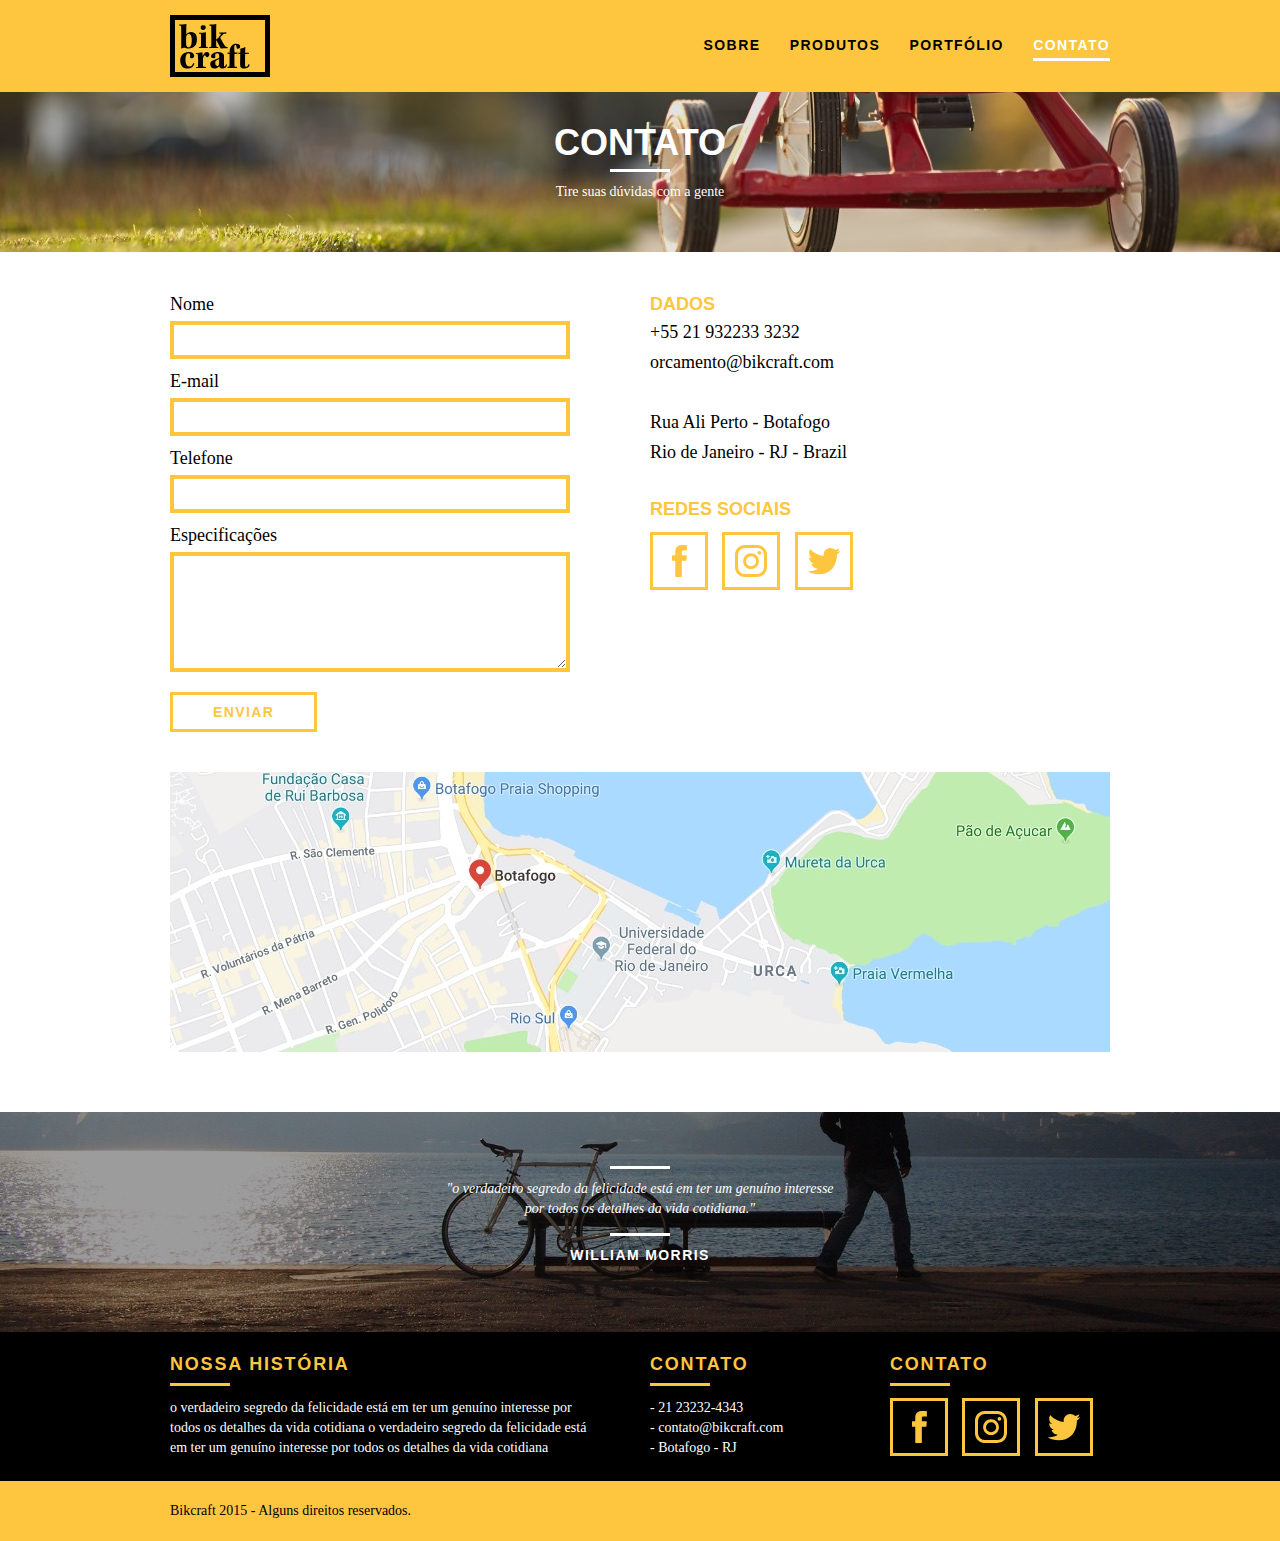
==== contato.html @ ca0e2266 "[NEW] site completo" ====
<!DOCTYPE html>
<html lang="pt-br">

<head>
    <meta charset="utf-8">
    <title>Bikcraft - COntato</title>
    <link rel="stylesheet" href="css/normalize.css">
    <link rel="stylesheet" href="css/reset.css">
    <link rel="stylesheet" href="css/grid.css">
    <link rel="stylesheet" href="css/style.css">
    <link rel="stylesheet" href="css/contato.css">
</head>

<body>
    <header class="header">
        <div class="container">
            <a href="index.html" class="grid-4">
                <img src="img/bikcraft.svg" alt="Bikcraft">
            </a>
            <nav class="header_menu grid-12">
                <ul>
                    <li><a href="sobre.html">Sobre</a></li>
                    <li><a href="produtos.html">Produtos</a></li>
                    <li><a href="portfolio.html">Portfólio</a></li>
                    <li><a href="contato.html" class="menu-ativo">Contato</a></li>
                </ul>
            </nav>
        </div>
    </header>

    <section class="introducao-interna interna_contato">
        <div class="container">
            <h1>Contato</h1>
            <p>Tire suas dúvidas com a gente</p>
        </div>
    </section>


    <section class="contato container">

        <form id="form-orcamento" class="contato-form grid-8">
            <label for="nome">Nome</label>
            <input type="text" id="nome">
            <label for="email">E-mail</label>
            <input type="text" id="email">
            <label for="telefone">Telefone</label>
            <input type="text" id="telefone">
            <label for="espec">Especificações</label>
            <textarea id="espec"></textarea>
            <button class="btn btn-preto" type="submit">Enviar</button>
        </form>
        <div class="contato-dados grid-8">
            <h3>Dados </h3>
            <span>+55 21 932233 3232</span>
            <span>orcamento@bikcraft.com</span>
            <span>Rua Ali Perto - Botafogo</span>
            <span>Rio de Janeiro - RJ - Brazil</span>
            <h3>Redes Sociais</h3>
            <ul>
                <li><a href="http://facebook.com" target="_blank"><img src="img/redes-sociais/facebook.svg"
                            alt="Facebook"></a></li>
                <li><a href="http://instagram.com" target="_blank"><img src="img/redes-sociais/instagram.svg"
                            alt="Instagram"></a></li>
                <li><a href="http://twitter.com" target="_blank"><img src="img/redes-sociais/twitter.svg"
                            alt="Twitter"></a></li>
            </ul>
        </div>
    </section>

    <section class="container contato-mapa">
        <a href="http://google.com" target="_blank" class="grid-16"><img src="img/endereco-bikcraft.jpg"
                alt="Endereço da Bikcraft"></a>
    </section>

    <section class="quebra">
        <blockquote class="quote-externo container">
            <p>"o verdadeiro segredo da felicidade está em ter um genuíno interesse por todos os detalhes da vida
                cotidiana."</p>
            <cite>WILLIAM MORRIS</cite>
        </blockquote>

    </section>
    <footer>
        <div class="footer">
            <div class="container">
                <div class="grid-8 footer_historia">
                    <h3>Nossa História</h3>
                    <p>o verdadeiro segredo da felicidade está em ter um genuíno interesse por todos os detalhes da vida
                        cotidiana o verdadeiro segredo da felicidade está em ter um genuíno interesse por todos os
                        detalhes da vida
                        cotidiana</p>
                </div>
                <div class="grid-4 footer_contato">
                    <h3>Contato</h3>
                    <ul>
                        <li>- 21 23232-4343</li>
                        <li>- contato@bikcraft.com</li>
                        <li>- Botafogo - RJ</li>
                    </ul>
                </div>
                <div class="grid-4 footer_redes">
                    <h3>Contato</h3>
                    <ul>
                        <li><a href="http://facebook.com" target="_blank"><img src="img/redes-sociais/facebook.svg"
                                    alt="Facebook"></a></li>
                        <li><a href="http://instagram.com" target="_blank"><img src="img/redes-sociais/instagram.svg"
                                    alt="Instagram"></a></li>
                        <li><a href="http://twitter.com" target="_blank"><img src="img/redes-sociais/twitter.svg"
                                    alt="Twitter"></a></li>
                    </ul>
                </div>
            </div>
        </div>

        <div class="copy">
            <div class="container">
                <p class="grid-16">Bikcraft 2015 - Alguns direitos reservados.</p>
            </div>

        </div>
    </footer>
</body>

</html>
---- css/grid.css ----
*,
*:before,
*:after {
    -webkit-box-sizing: border-box;
    -moz-box-sizing: border-box;
    box-sizing: border-box;
}

.container {
    width: 960px;
    margin: 0 auto;
    padding: 0px;
    position: relative;
}

.container:after,
.container:before {
    content: " ";
    display: table;
}

.container:after {
    clear: both;
}

.grid-1,
.grid-2,
.grid-3,
.grid-4,
.grid-5,
.grid-6,
.grid-7,
.grid-8,
.grid-9,
.grid-10,
.grid-11,
.grid-12,
.grid-13,
.grid-14,
.grid-15,
.grid-16,
.grid-1-3 {
    float: left;
    margin-left: 10px;
    margin-right: 10px;
}
.grid-1 {
    width: 40px;
}
.grid-2 {
    width: 100px;
}
.grid-3 {
    width: 160px;
}
.grid-4 {
    width: 220px;
}
.grid-5 {
    width: 280px;
}
.grid-6 {
    width: 340px;
}
.grid-7 {
    width: 400px;
}
.grid-8 {
    width: 460px;
}
.grid-9 {
    width: 520px;
}
.grid-10 {
    width: 580px;
}
.grid-11 {
    width: 640px;
}
.grid-12 {
    width: 700px;
}
.grid-13 {
    width: 760px;
}
.grid-14 {
    width: 820px;
}
.grid-15 {
    width: 880px;
}
.grid-16 {
    width: 940px;
}
.grid-1-3 {
    width: 300px;
}
---- css/style.css ----
/* Estilos Gerais */
body {
    font-family: Arial, Helvetica, sans-serif;
}

p {
    font-family: Georgia, "Times New Roman", Times, serif;
    font-size: 14px;
    line-height: 20px;
}
.btn {
    border: 3px solid #fec63e;
    padding: 10px 30px;
    color: #fec63e;
    font-size: 14px;
    line-height: 20px;
    text-transform: uppercase;
    font-weight: bold;
    letter-spacing: 0.1em;
}
.btn:hover {
    color: #ffffff;
    border-color: #ffffff;
}
.btn.btn-preto:hover {
    color: #000000;
    border-color: #000000;
}
.subtitulo {
    font-size: 24px;
    line-height: 30px;
    font-weight: bold;
    letter-spacing: 0.1em;
    color: #000000;
    text-transform: uppercase;
    text-align: center;
    margin-bottom: 40px;
}

.subtitulo::after {
    content: "";
    display: block;
    width: 60px;
    height: 3px;
    background: #000000;
    margin: 8px auto;
}

.subtitulo-interno {
    font-size: 24px;
    line-height: 30px;
    font-weight: bold;
    letter-spacing: 0.1em;
    color: #000000;
    text-transform: uppercase;
    margin-bottom: 20px;
}

.subtitulo-interno::after {
    content: "";
    display: block;
    width: 60px;
    height: 3px;
    background: #000000;
    margin: 8px 0;
}

img {
    display: block;
}
/* Header */
.header {
    position: fixed;
    top: 0;
    width: 100%;
    background: #fec63e;
    padding: 15px 0;
    z-index: 10;
}

.header_menu {
    text-align: right;
    margin-top: 20px;
}
.header_menu ul li {
    display: inline;
    margin-left: 25px;
}
.header_menu ul li a {
    color: #000000;
    font-weight: bold;
    text-transform: uppercase;
    letter-spacing: 0.1em;
    font-size: 14px;
    line-height: 20px;
    padding: 5px 0;
}

.header_menu ul li a:hover {
    color: #ffffff;
}

.header_menu ul li a.menu-ativo {
    color: #ffffff;
    border-bottom: #ffffff;
    border-style: solid;
}

/* Introdução */
.introducao {
    width: 100%;
    height: 380px;
    background: url("../img/bg.jpg") no-repeat center;
    background-size: cover;
    margin-top: 92px;
    text-align: center;
    padding-top: 80px;
}

.introducao h1 {
    font-size: 48px;
    color: #ffffff;
    font-weight: bold;
    text-transform: uppercase;
}

.quote-externo {
    max-width: 320px;
    margin: 0 auto;
    margin-bottom: 40px;
    color: #ffffff;
}

.quote-externo p {
    font-style: italic;
}
.quote-externo p::before,
.quote-externo p::after {
    content: "";
    display: block;
    width: 60px;
    height: 3px;
    background: #ffffff;
    margin: 14px auto 10px auto;
}
.quote-externo cite {
    font-style: normal;
    font-weight: bold;
    font-size: 14px;
    letter-spacing: 0.1em;
}

.introducao-interna {
    width: 100%;
    margin-top: 92px;
    height: 160px;
    color: #ffffff;
    text-align: center;
    padding-top: 30px;
}

.introducao-interna h1 {
    font-size: 36px;
    font-weight: bold;
    text-transform: uppercase;
}

.introducao-interna h1::after {
    content: "";
    display: block;
    width: 60px;
    height: 3px;
    background-color: #ffffff;
    margin: 6px auto 10px auto;
}
/* Produtos */
.produtos {
    padding: 60px 0;
}

.produtos_lista li {
    background: #fec63e;
    text-align: center;
}
.produtos_lista li h3 {
    font-weight: bold;
    font-size: 18px;
    line-height: 25px;
    text-transform: uppercase;
    letter-spacing: 0.1em;
    margin-top: 20px;
}
.produtos_lista li h3::after {
    content: "";
    display: block;
    width: 60px;
    height: 3px;
    background: #000000;
    margin: 2px auto;
}

.produtos_lista li p {
    padding: 10px 20px 20px 20px;
}
.produtos_icone {
    background-color: #000000;
    padding: 20px;
    text-align: center;
}

.call {
    text-align: center;
    padding-top: 40px;
    clear: both;
}

.call p {
    margin-bottom: 20px;
}

/* Portfólio */

.portfolio {
    width: 100%;
    background-color: #000000;
    padding: 40px 0;
}

.portfolio .subtitulo {
    color: #fec63e;
}
.portfolio .subtitulo::after {
    background-color: #fec63e;
}

.portfolio_lista li:last-child {
    margin-top: 20px;
}
.portfolio .call p {
    color: #ffffff;
}

.qualidade {
    padding: 60px 0;
}

.qualidade::after {
    content: "";
    width: 634px;
    height: 83px;
    display: block;
    background: url(../img/linhas.svg) no-repeat center;
    position: absolute;
    top: 209px;
    right: 162px;
    z-index: -1;
}

.qualidade img {
    margin: 0 auto;
}
.qualidade_lista {
    padding-top: 20px;
    overflow: auto;
}

.qualidade_lista li {
    text-align: center;
    padding: 0 40px;
}

.qualidade_lista li h3 {
    font-weight: bold;
    font-size: 18px;
    line-height: 25px;
    text-transform: uppercase;
    letter-spacing: 0.1em;
    margin-top: 20px;
}
.qualidade_lista li h3::after {
    content: "";
    display: block;
    width: 60px;
    height: 3px;
    background: #000000;
    margin: 6px auto;
}

.quebra {
    width: 100%;
    height: 220px;
    background: url(../img/bg-footer.jpg);
    background-size: cover;
    text-align: center;
    padding-top: 40px;
}
.quebra .quote-externo {
    max-width: 400px;
}

.footer {
    width: 100%;
    background-color: #000000;
    color: #ffffff;
    padding: 20px 0;
}

.footer h3 {
    font-size: 18px;
    line-height: 25px;
    color: #fec63e;
    text-transform: uppercase;
    letter-spacing: 0.1em;
    font-weight: bold;
}

.footer h3::after {
    content: "";
    display: block;
    width: 60px;
    height: 3px;
    background-color: #fec63e;
    margin: 6px 0 12px 0;
}

.footer_historia {
    padding-right: 40px;
}

.footer_contato ul li {
    font-size: 14px;
    line-height: 20px;
    font-family: Georgia, "Times New Roman", Times, serif;
}

.footer_redes ul li {
    display: inline-block;
    margin-right: 10px;
}

.footer_redes ul li a {
    border: 3px solid #fec63e;
    display: block;
    padding: 10px;
}

.footer_redes ul li a:hover {
    border: 3px solid #ffffff;
}

.copy {
    width: 100%;
    background-color: #fec63e;
    padding: 20px 0;
}
---- css/contato.css ----
.interna_contato {
    background: url("../img/bg-contato.jpg") no-repeat center;
    background-size: cover;
}

/* Orçamento */
.contato {
    padding: 40px 0;
}

.contato-form {
    padding-right: 60px;
}

.contato-form label {
    display: block;
    font-family: Georgia, "Times New Roman", Times, serif;
    font-size: 18px;
    line-height: 25px;
    margin-bottom: 4px;
}

.contato-form input {
    display: block;
    width: 100%;
    border: 4px solid #fec63e;
    background: none;
    padding: 7px 10px;
    margin-bottom: 10px;
    outline: none;
    font-size: 14px;
    font-family: Georgia, "Times New Roman", Times, serif;
}

.contato-form textarea {
    display: block;
    width: 100%;
    height: 120px;
    border: 4px solid #fec63e;
    background: none;
    padding: 7px 10px;
    margin-bottom: 20px;
    outline: none;
    font-size: 14px;
    font-family: Georgia, "Times New Roman", Times, serif;
}

.contato-form button {
    padding: 7px 40px;
    background: none;
}

.contato-dados h3 {
    font-size: 18px;
    line-height: 25px;
    text-transform: uppercase;
    color: #fec63e;
    font-weight: bold;
}

.contato-dados span {
    display: block;
    font-size: 18px;
    line-height: 30px;
    font-family: Georgia, "Times New Roman", Times, serif;
}

.contato-dados span:nth-of-type(even) {
    margin-bottom: 30px;
}

.contato-dados ul {
    margin-top: 10px;
}
.contato-dados ul li {
    display: inline-block;
    margin-right: 10px;
}

.contato-dados ul li a {
    border: 3px solid #fec63e;
    display: block;
    padding: 10px;
}

.contato-dados ul li a:hover {
    border: 3px solid #000000;
}

.contato-mapa {
    margin-bottom: 60px;
}
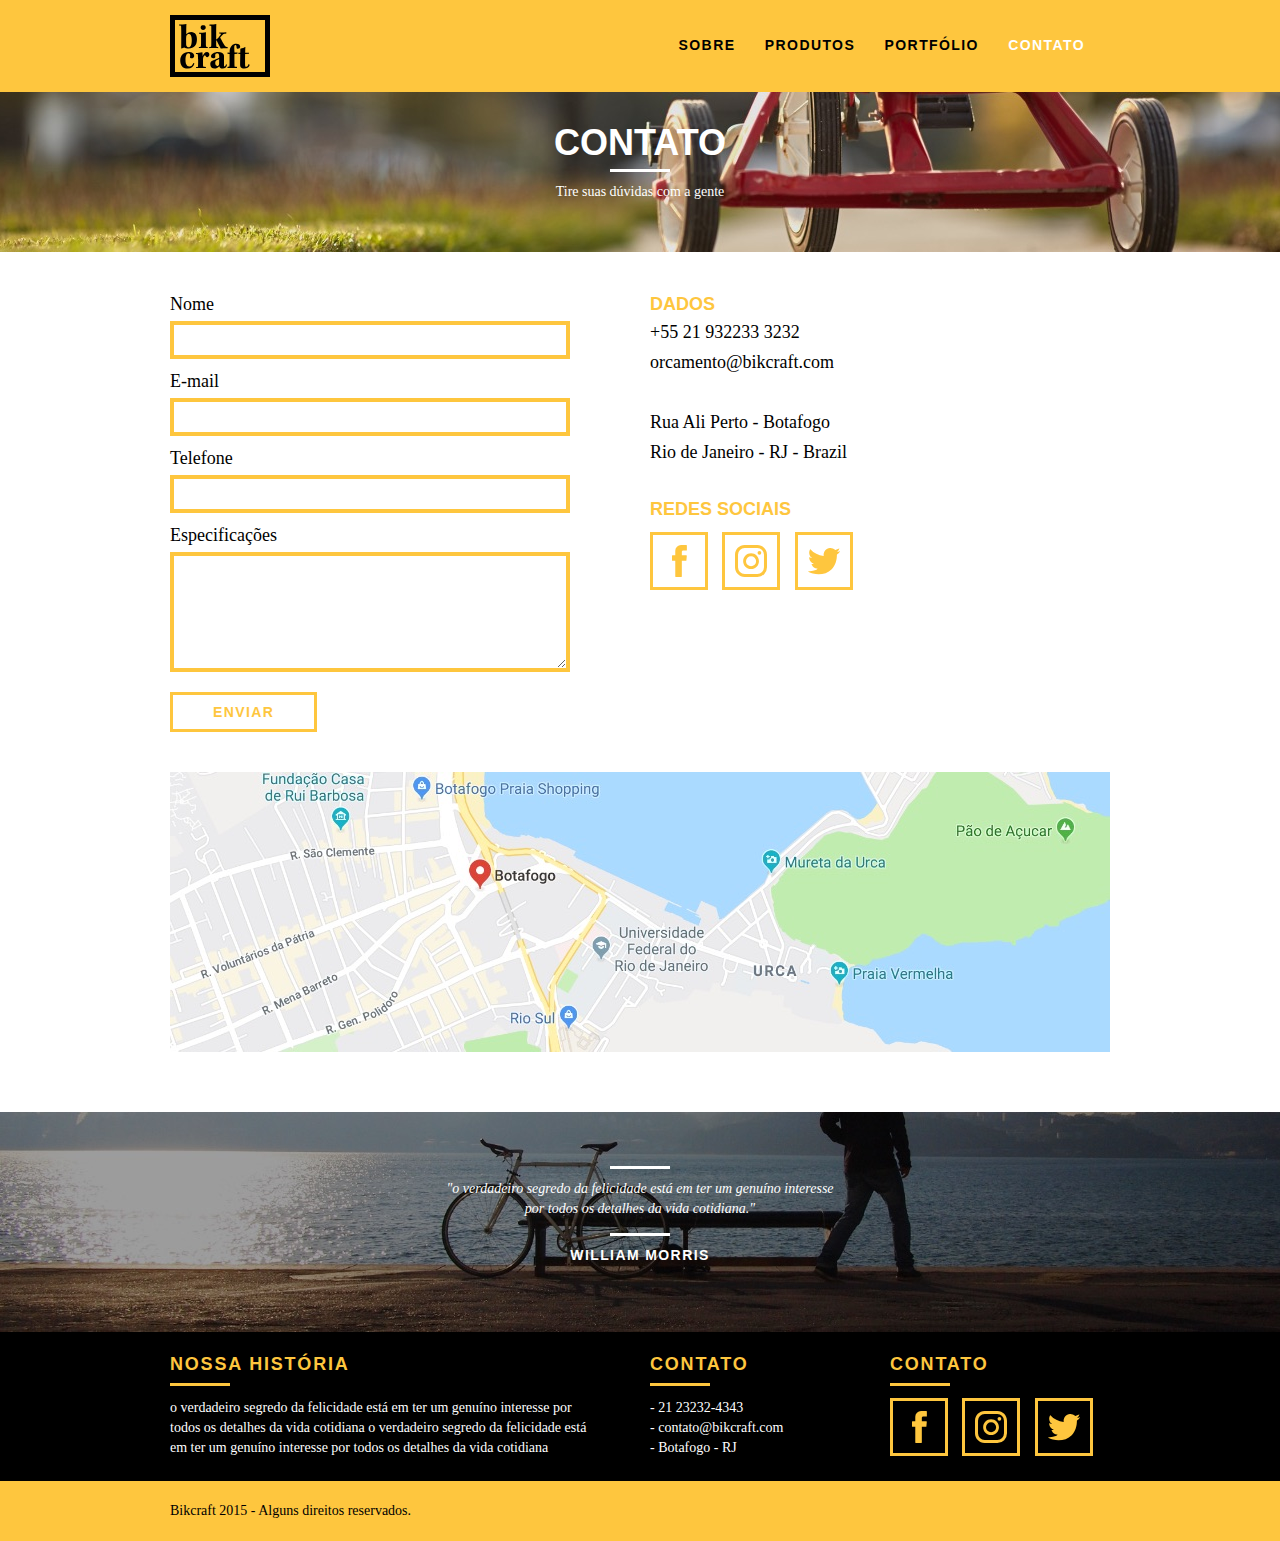
==== commit 1d1a6d0f: "[NEW] Site responsivo" ====
--- a/contato.html
+++ b/contato.html
@@ -9,6 +9,7 @@
     <link rel="stylesheet" href="css/grid.css">
     <link rel="stylesheet" href="css/style.css">
     <link rel="stylesheet" href="css/contato.css">
+    <link rel="stylesheet" href="css/responsivo.css">
 </head>
 
 <body>
--- a/css/grid.css
+++ b/css/grid.css
@@ -95,3 +95,87 @@
 .grid-1-3 {
     width: 300px;
 }
+
+@media only screen and (min-width: 788px) and (max-width: 979px) {
+    .container {
+        width: 768px;
+    }
+    .grid-1 {
+        width: 28px;
+    }
+    .grid-2 {
+        width: 76px;
+    }
+    .grid-3 {
+        width: 124px;
+    }
+    .grid-4 {
+        width: 172px;
+    }
+    .grid-5 {
+        width: 220px;
+    }
+    .grid-6 {
+        width: 268px;
+    }
+    .grid-7 {
+        width: 316px;
+    }
+    .grid-8 {
+        width: 364px;
+    }
+    .grid-9 {
+        width: 412px;
+    }
+    .grid-10 {
+        width: 460px;
+    }
+    .grid-11 {
+        width: 508px;
+    }
+    .grid-12 {
+        width: 556px;
+    }
+    .grid-13 {
+        width: 604px;
+    }
+    .grid-14 {
+        width: 652px;
+    }
+    .grid-15 {
+        width: 700px;
+    }
+    .grid-16 {
+        width: 748px;
+    }
+    .grid-1-3 {
+        width: 236px;
+    }
+}
+
+@media only screen and (max-width: 787px) {
+    .container {
+        width: 300px;
+    }
+    .grid-1,
+    .grid-2,
+    .grid-3,
+    .grid-4,
+    .grid-5,
+    .grid-6,
+    .grid-7,
+    .grid-8,
+    .grid-9,
+    .grid-10,
+    .grid-11,
+    .grid-12,
+    .grid-13,
+    .grid-14,
+    .grid-15,
+    .grid-16,
+    .grid-1-3 {
+        width: 300px;
+        margin: 0 0 20px 0;
+        float: none;
+    }
+}
--- a/css/style.css
+++ b/css/style.css
@@ -67,6 +67,7 @@
 
 img {
     display: block;
+    max-width: 100%;
 }
 /* Header */
 .header {
@@ -80,11 +81,10 @@
 
 .header_menu {
     text-align: right;
-    margin-top: 20px;
 }
 .header_menu ul li {
-    display: inline;
-    margin-left: 25px;
+    display: inline-block;
+    margin: 20px 25px 0 0;
 }
 .header_menu ul li a {
     color: #000000;
@@ -93,7 +93,7 @@
     letter-spacing: 0.1em;
     font-size: 14px;
     line-height: 20px;
-    padding: 5px 0;
+    padding: 10px 0;
 }
 
 .header_menu ul li a:hover {
@@ -102,8 +102,6 @@
 
 .header_menu ul li a.menu-ativo {
     color: #ffffff;
-    border-bottom: #ffffff;
-    border-style: solid;
 }
 
 /* Introdução */
@@ -182,6 +180,11 @@
     background: #fec63e;
     text-align: center;
 }
+
+.produtos_lista li img {
+    margin: 0 auto;
+}
+
 .produtos_lista li h3 {
     font-weight: bold;
     font-size: 18px;
--- a/css/responsivo.css
+++ b/css/responsivo.css
@@ -0,0 +1,132 @@
+/*Estilo para tablets*/
+@media only screen and (min-width: 788px) and (max-width: 979px) {
+    .qualidade::after {
+        right: 66px;
+    }
+    .qualidade_lista li {
+        padding: 0 10px;
+    }
+
+    .footer_redes ul li a {
+        border: 3px solid #fec63e;
+        display: block;
+        padding: 6px;
+    }
+    .footer_redes ul li a img {
+        width: 26px;
+        height: 26px;
+    }
+
+    .produto-item h2 {
+        top: -150px;
+        margin-bottom: -56px;
+    }
+    .produto-icone {
+        padding: 41px 0;
+    }
+
+    .produto-info p {
+        font-size: 14px;
+        line-height: 20px;
+        padding: 20px 30px;
+        height: 122px;
+    }
+    .produto-info ul li {
+        width: 181px;
+    }
+}
+
+/*Estilo para smartphone*/
+@media only screen and (max-width: 787px) {
+    /*Header*/
+    .header {
+        position: relative;
+        padding-bottom: 0px;
+    }
+    .header img {
+        margin: 0 auto 10px auto;
+    }
+    .header_menu {
+        text-align: center;
+    }
+    .header_menu ul li {
+        margin: 5px;
+    }
+    .header_menu ul li a {
+        border: 4px solid #000000;
+        width: 136px;
+        display: block;
+        float: left;
+    }
+    .header_menu ul li a:hover {
+        border-color: #ffffff;
+    }
+
+    /*Introducao*/
+    .introducao h1 {
+        font-size: 36px;
+    }
+    .introducao {
+        margin-top: 0px;
+        padding-top: 40px;
+        background: url("../img/bg-mobile.jpg") no-repeat center;
+        background-size: cover;
+    }
+
+    .introducao-interna {
+        margin-top: 0;
+    }
+
+    .call {
+        padding-top: 10px;
+    }
+    .qualidade::after {
+        display: none;
+    }
+    .header_menu ul li a.menu-ativo {
+        border-color: #ffffff;
+    }
+
+    .missao_sobre p {
+        font-size: 14px;
+        line-height: 20px;
+        padding-right: 0;
+    }
+
+    .missao_sobre ul li {
+        font-size: 14px;
+        padding-right: 0;
+    }
+    .produto-item h2 {
+        top: -100px;
+        margin-bottom: -68px;
+    }
+    .produto-icone {
+        padding: 41px 0;
+    }
+
+    .produto-info p {
+        font-size: 14px;
+        line-height: 20px;
+        height: auto;
+        padding: 20px 30px;
+    }
+    .produto-info ul li {
+        width: 149px;
+        font-size: 14px;
+        line-height: 20px;
+        padding-top: 14px;
+    }
+    .form {
+        padding: 0;
+    }
+
+    .orcamento-dados ul {
+        padding: 0;
+    }
+
+    .contato-form {
+        padding: 0;
+        margin-bottom: 40px;
+    }
+}
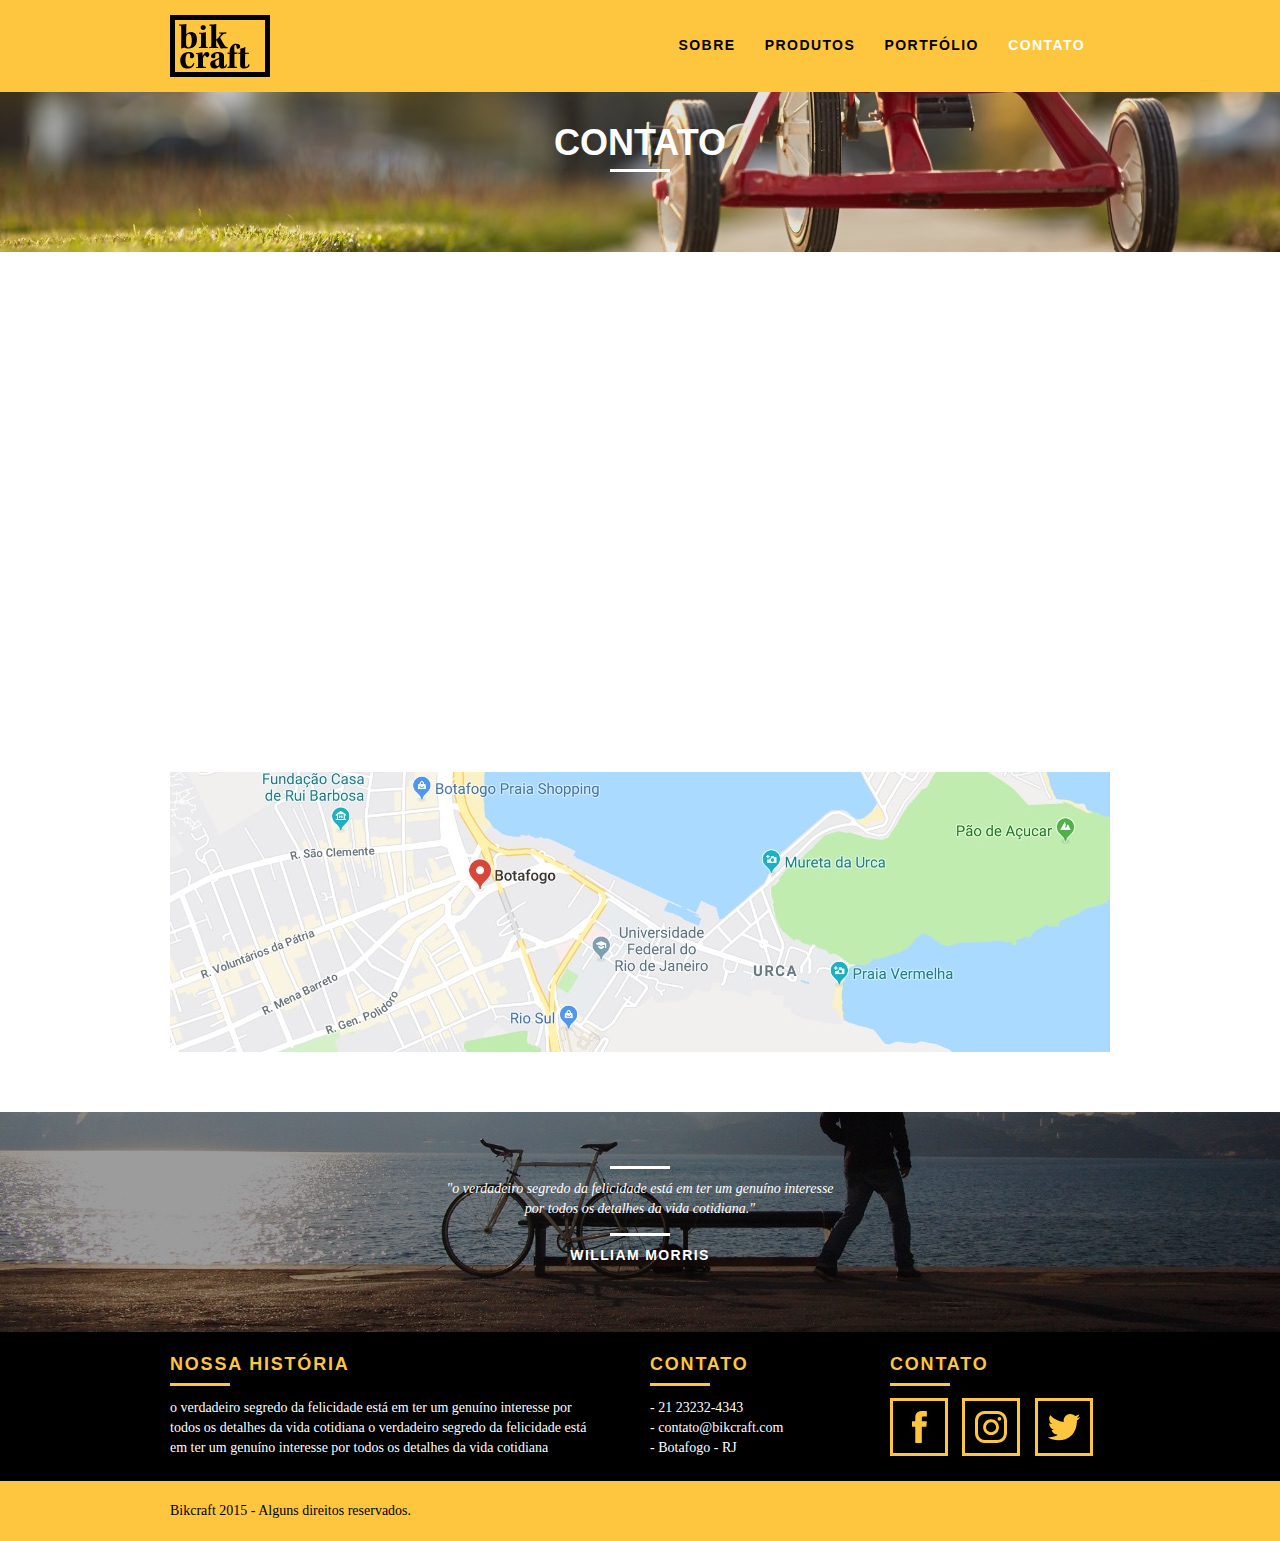
==== commit 89be7dc8: "[NEW] Animações" ====
--- a/contato.html
+++ b/contato.html
@@ -10,6 +10,7 @@
     <link rel="stylesheet" href="css/style.css">
     <link rel="stylesheet" href="css/contato.css">
     <link rel="stylesheet" href="css/responsivo.css">
+    <script>document.documentElement.classList.add('js');</script>
 </head>
 
 <body>
@@ -31,13 +32,13 @@
 
     <section class="introducao-interna interna_contato">
         <div class="container">
-            <h1>Contato</h1>
-            <p>Tire suas dúvidas com a gente</p>
+            <h1 data-anime="400" class="fadeInDown">Contato</h1>
+            <p data-anime="800" class="fadeInDown">Tire suas dúvidas com a gente</p>
         </div>
     </section>
 
 
-    <section class="contato container">
+    <section class="contato container fadeInDown" data-anime="1200">
 
         <form id="form-orcamento" class="contato-form grid-8">
             <label for="nome">Nome</label>
@@ -120,6 +121,8 @@
 
         </div>
     </footer>
+    <script src="js/simple-anime.js"></script>
+    <script src="js/script.js"></script>
 </body>
 
 </html>--- a/css/style.css
+++ b/css/style.css
@@ -356,3 +356,55 @@
     background-color: #fec63e;
     padding: 20px 0;
 }
+
+.js [data-slide] {
+    position: relative;
+}
+
+.js [data-slide] > * {
+    position: absolute;
+    top: 0;
+    opacity: 0;
+}
+
+.js [data-slide] > .active {
+    position: relative;
+    opacity: 1;
+    transition: opacity 500ms;
+}
+
+.js [data-slide-nav] {
+    display: block;
+    text-align: center;
+    margin-top: 20px;
+}
+
+.js [data-slide-nav] button {
+    display: inline-block;
+    width: 12px;
+    height: 12px;
+    margin: 4px;
+    border: none;
+    padding: 0;
+    border-radius: 6px;
+    text-indent: -99px;
+    overflow: hidden;
+    background-color: #1d1d1d;
+}
+.js [data-slide-nav] button.active {
+    background-color: #fec63e;
+}
+
+.js [data-anime] {
+    opacity: 0;
+}
+
+.js .fadeInDown {
+    transform: translate3d(0, -20px, 0);
+}
+
+.js .anime {
+    opacity: 1;
+    transform: none;
+    transition: opacity 800ms, transform 800ms;
+}
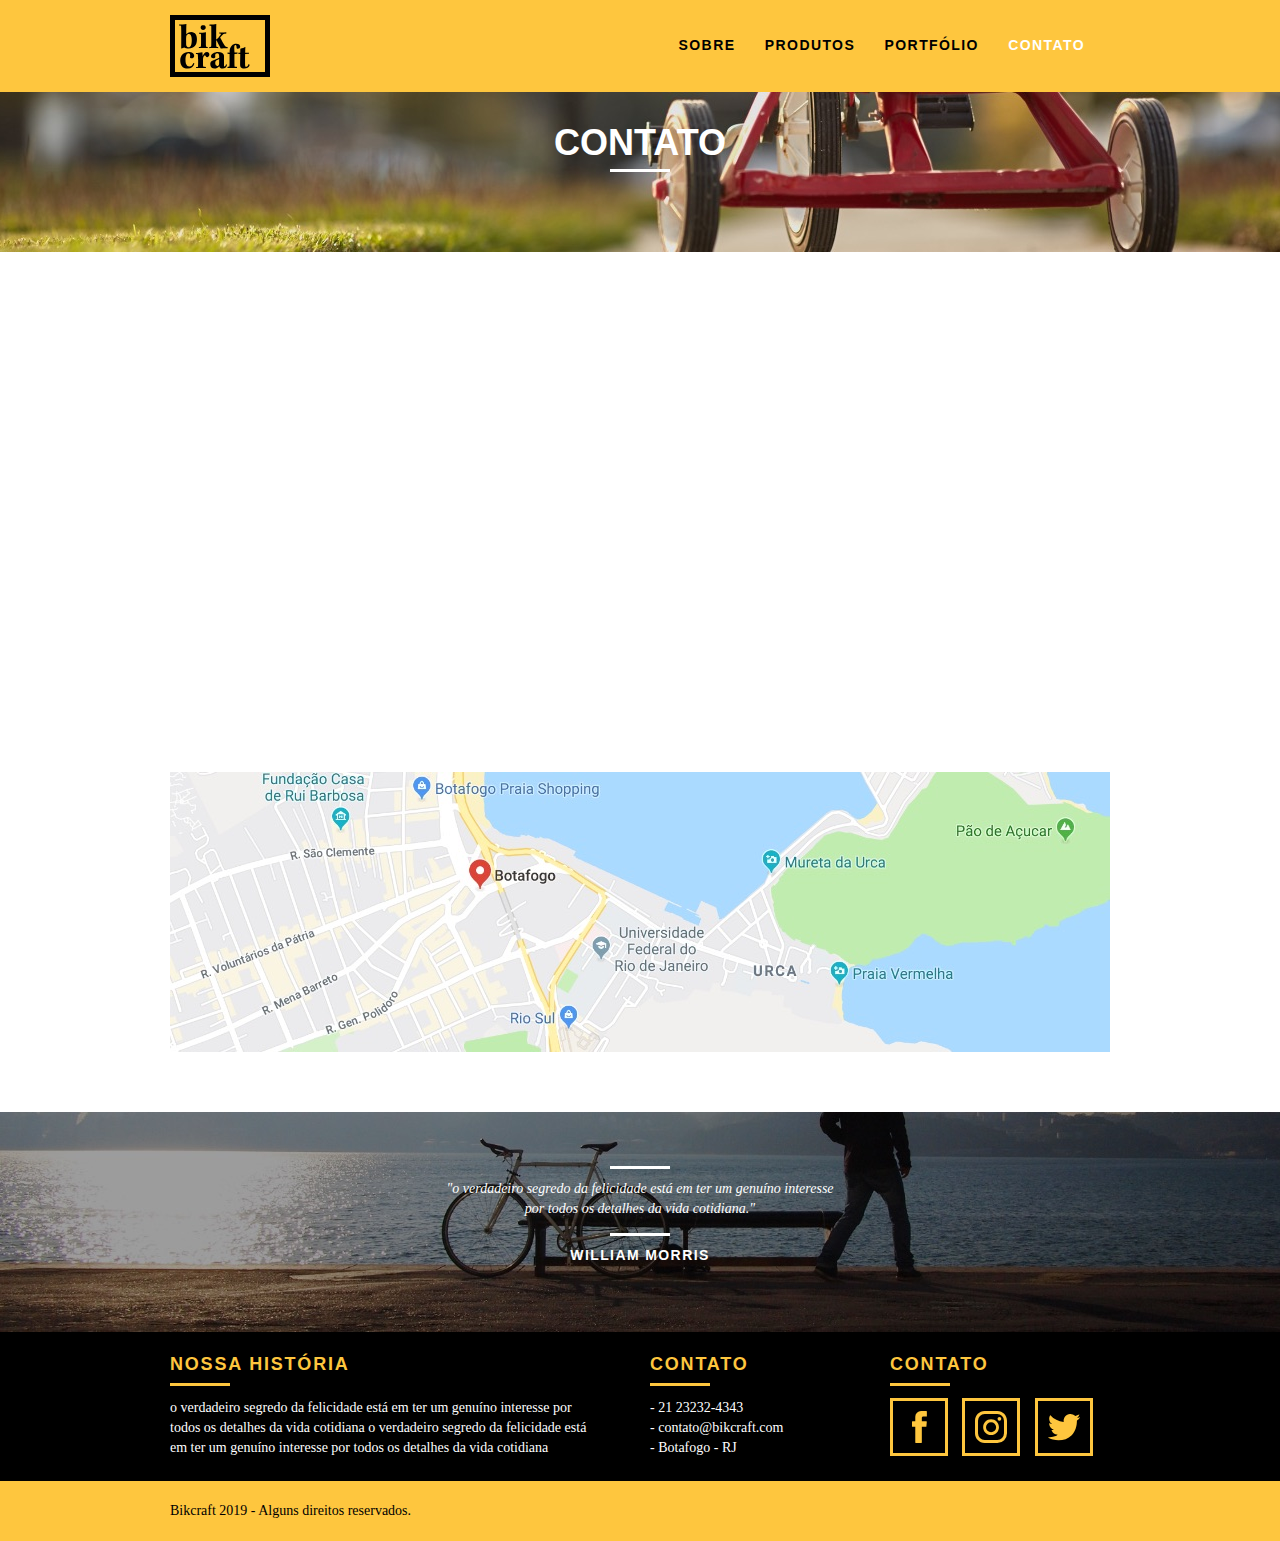
==== commit da41f294: "[CHG] SEO" ====
--- a/contato.html
+++ b/contato.html
@@ -2,127 +2,146 @@
 <html lang="pt-br">
 
 <head>
-    <meta charset="utf-8">
-    <title>Bikcraft - COntato</title>
-    <link rel="stylesheet" href="css/normalize.css">
-    <link rel="stylesheet" href="css/reset.css">
-    <link rel="stylesheet" href="css/grid.css">
-    <link rel="stylesheet" href="css/style.css">
-    <link rel="stylesheet" href="css/contato.css">
-    <link rel="stylesheet" href="css/responsivo.css">
-    <script>document.documentElement.classList.add('js');</script>
+	<meta charset="utf-8">
+	<title>Bikcraft - Contato - 21 9999-9999</title>
+	<meta name="description"
+		content="Compre a sua bicicleta personalizada na Bikcraft. Possuímos modelos Passeio, Retrô e Esporte.">
+
+	<meta property="og:type" content="website" />
+	<meta property="og:title" content="Bikcraft - Contato - 21 9999-9999" />
+	<meta property="og:description"
+		content="Compre a sua bicicleta personalizada na Bikcraft. Possuímos modelos Passeio, Retrô e Esporte." />
+	<meta property="og:url" content="http://bikcraft.com/contato.html" />
+	<meta property="og:image" content="http://bikcraft.com/img/og-image.png" />
+
+	<meta name="viewport" content="width=device-width, initial-scale=1">
+
+	<link rel="shortcut icon" href="favicon.ico">
+
+	<link rel="stylesheet" href="css/normalize.css">
+	<link rel="stylesheet" href="css/reset.css">
+	<link rel="stylesheet" href="css/grid.css">
+	<link rel="stylesheet" href="css/style.css">
+	<link rel="stylesheet" href="css/contato.css">
+	<link rel="stylesheet" href="css/responsivo.css">
+	<script>document.documentElement.classList.add('js');</script>
 </head>
 
 <body>
-    <header class="header">
-        <div class="container">
-            <a href="index.html" class="grid-4">
-                <img src="img/bikcraft.svg" alt="Bikcraft">
-            </a>
-            <nav class="header_menu grid-12">
-                <ul>
-                    <li><a href="sobre.html">Sobre</a></li>
-                    <li><a href="produtos.html">Produtos</a></li>
-                    <li><a href="portfolio.html">Portfólio</a></li>
-                    <li><a href="contato.html" class="menu-ativo">Contato</a></li>
-                </ul>
-            </nav>
-        </div>
-    </header>
+	<header class="header">
+		<div class="container">
+			<a href="index.html" class="grid-4">
+				<img src="img/bikcraft.svg" alt="Bikcraft">
+			</a>
+			<nav class="header_menu grid-12">
+				<ul>
+					<li><a href="sobre.html">Sobre</a></li>
+					<li><a href="produtos.html">Produtos</a></li>
+					<li><a href="portfolio.html">Portfólio</a></li>
+					<li><a href="contato.html" class="menu-ativo">Contato</a></li>
+				</ul>
+			</nav>
+		</div>
+	</header>
 
-    <section class="introducao-interna interna_contato">
-        <div class="container">
-            <h1 data-anime="400" class="fadeInDown">Contato</h1>
-            <p data-anime="800" class="fadeInDown">Tire suas dúvidas com a gente</p>
-        </div>
-    </section>
+	<section class="introducao-interna interna_contato">
+		<div class="container">
+			<h1 data-anime="400" class="fadeInDown">Contato</h1>
+			<p data-anime="800" class="fadeInDown">tire suas dúvidas com a gente</p>
+		</div>
+	</section>
 
 
-    <section class="contato container fadeInDown" data-anime="1200">
+	<section class="contato container fadeInDown" data-anime="1200">
 
-        <form id="form-orcamento" class="contato-form grid-8">
-            <label for="nome">Nome</label>
-            <input type="text" id="nome">
-            <label for="email">E-mail</label>
-            <input type="text" id="email">
-            <label for="telefone">Telefone</label>
-            <input type="text" id="telefone">
-            <label for="espec">Especificações</label>
-            <textarea id="espec"></textarea>
-            <button class="btn btn-preto" type="submit">Enviar</button>
-        </form>
-        <div class="contato-dados grid-8">
-            <h3>Dados </h3>
-            <span>+55 21 932233 3232</span>
-            <span>orcamento@bikcraft.com</span>
-            <span>Rua Ali Perto - Botafogo</span>
-            <span>Rio de Janeiro - RJ - Brazil</span>
-            <h3>Redes Sociais</h3>
-            <ul>
-                <li><a href="http://facebook.com" target="_blank"><img src="img/redes-sociais/facebook.svg"
-                            alt="Facebook"></a></li>
-                <li><a href="http://instagram.com" target="_blank"><img src="img/redes-sociais/instagram.svg"
-                            alt="Instagram"></a></li>
-                <li><a href="http://twitter.com" target="_blank"><img src="img/redes-sociais/twitter.svg"
-                            alt="Twitter"></a></li>
-            </ul>
-        </div>
-    </section>
+		<form id="form-orcamento" class="contato-form grid-8 formphp" method="POST" action="./enviar.php">
+			<label for="nome">Nome</label>
+			<input type="text" id="nome" name="nome" required>
+			<label for="email">E-mail</label>
+			<input type="email" id="email" name="email" required>
+			<label for="telefone">Telefone</label>
+			<input type="text" id="telefone" name="telefone">
+			<label class="nao-aparece">Se você não é um robô, deixe em branco</label>
+			<input type="text" class="nao-aparece" name="leaveblank">
+			<label class="nao-aparece">Se você não é um robô, não mude este campo</label>
+			<input type="text" class="nao-aparece" name="dontchange" value="http://">
+			<label for="mensagem">Mensagem</label>
+			<textarea id="mensagem" name="mensagem" required></textarea>
+			<button id="enviar" name="enviar" class="btn btn-preto" type="submit">Enviar</button>
+		</form>
+		<div class="contato-dados grid-8">
+			<h3>Dados </h3>
+			<span>+55 21 932233 3232</span>
+			<span>orcamento@bikcraft.com</span>
+			<span>Rua Ali Perto - Botafogo</span>
+			<span>Rio de Janeiro - RJ - Brazil</span>
+			<h3>Redes Sociais</h3>
+			<ul>
+				<li><a href="http://facebook.com" target="_blank"><img src="img/redes-sociais/facebook.svg"
+							alt="Facebook"></a></li>
+				<li><a href="http://instagram.com" target="_blank"><img src="img/redes-sociais/instagram.svg"
+							alt="Instagram"></a></li>
+				<li><a href="http://twitter.com" target="_blank"><img src="img/redes-sociais/twitter.svg"
+							alt="Twitter"></a></li>
+			</ul>
+		</div>
+	</section>
 
-    <section class="container contato-mapa">
-        <a href="http://google.com" target="_blank" class="grid-16"><img src="img/endereco-bikcraft.jpg"
-                alt="Endereço da Bikcraft"></a>
-    </section>
+	<section class="container contato-mapa">
+		<a href="http://google.com" target="_blank" class="grid-16"><img src="img/endereco-bikcraft.jpg"
+				alt="Endereço da Bikcraft"></a>
+	</section>
 
-    <section class="quebra">
-        <blockquote class="quote-externo container">
-            <p>"o verdadeiro segredo da felicidade está em ter um genuíno interesse por todos os detalhes da vida
-                cotidiana."</p>
-            <cite>WILLIAM MORRIS</cite>
-        </blockquote>
+	<section class="quebra">
+		<blockquote class="quote-externo container">
+			<p>"o verdadeiro segredo da felicidade está em ter um genuíno interesse por todos os detalhes da vida
+				cotidiana."</p>
+			<cite>WILLIAM MORRIS</cite>
+		</blockquote>
 
-    </section>
-    <footer>
-        <div class="footer">
-            <div class="container">
-                <div class="grid-8 footer_historia">
-                    <h3>Nossa História</h3>
-                    <p>o verdadeiro segredo da felicidade está em ter um genuíno interesse por todos os detalhes da vida
-                        cotidiana o verdadeiro segredo da felicidade está em ter um genuíno interesse por todos os
-                        detalhes da vida
-                        cotidiana</p>
-                </div>
-                <div class="grid-4 footer_contato">
-                    <h3>Contato</h3>
-                    <ul>
-                        <li>- 21 23232-4343</li>
-                        <li>- contato@bikcraft.com</li>
-                        <li>- Botafogo - RJ</li>
-                    </ul>
-                </div>
-                <div class="grid-4 footer_redes">
-                    <h3>Contato</h3>
-                    <ul>
-                        <li><a href="http://facebook.com" target="_blank"><img src="img/redes-sociais/facebook.svg"
-                                    alt="Facebook"></a></li>
-                        <li><a href="http://instagram.com" target="_blank"><img src="img/redes-sociais/instagram.svg"
-                                    alt="Instagram"></a></li>
-                        <li><a href="http://twitter.com" target="_blank"><img src="img/redes-sociais/twitter.svg"
-                                    alt="Twitter"></a></li>
-                    </ul>
-                </div>
-            </div>
-        </div>
+	</section>
+	<footer>
+		<div class="footer">
+			<div class="container">
+				<div class="grid-8 footer_historia">
+					<h3>Nossa História</h3>
+					<p>o verdadeiro segredo da felicidade está em ter um genuíno interesse por todos os detalhes da vida
+						cotidiana o verdadeiro segredo da felicidade está em ter um genuíno interesse por todos os
+						detalhes da vida
+						cotidiana</p>
+				</div>
+				<div class="grid-4 footer_contato">
+					<h3>Contato</h3>
+					<ul>
+						<li>- 21 23232-4343</li>
+						<li>- contato@bikcraft.com</li>
+						<li>- Botafogo - RJ</li>
+					</ul>
+				</div>
+				<div class="grid-4 footer_redes">
+					<h3>Contato</h3>
+					<ul>
+						<li><a href="http://facebook.com" target="_blank"><img src="img/redes-sociais/facebook.svg"
+									alt="Facebook"></a></li>
+						<li><a href="http://instagram.com" target="_blank"><img src="img/redes-sociais/instagram.svg"
+									alt="Instagram"></a></li>
+						<li><a href="http://twitter.com" target="_blank"><img src="img/redes-sociais/twitter.svg"
+									alt="Twitter"></a></li>
+					</ul>
+				</div>
+			</div>
+		</div>
 
-        <div class="copy">
-            <div class="container">
-                <p class="grid-16">Bikcraft 2015 - Alguns direitos reservados.</p>
-            </div>
+		<div class="copy">
+			<div class="container">
+				<p class="grid-16">Bikcraft 2019 - Alguns direitos reservados.</p>
+			</div>
 
-        </div>
-    </footer>
-    <script src="js/simple-anime.js"></script>
-    <script src="js/script.js"></script>
+		</div>
+	</footer>
+	<script src="js/simple-anime.js"></script>
+	<script src="js/simple-form.js"></script>
+	<script src="js/script.js"></script>
 </body>
 
 </html>--- a/css/style.css
+++ b/css/style.css
@@ -408,3 +408,17 @@
     transform: none;
     transition: opacity 800ms, transform 800ms;
 }
+
+.nao-aparece {
+    visibility: hidden;
+    position: absolute;
+    height: 0px;
+}
+
+#form-sucesso {
+    color: #31aa39;
+}
+
+#form-erro {
+    color: #f64540;
+}
--- a/css/contato.css
+++ b/css/contato.css
@@ -50,6 +50,10 @@
     background: none;
 }
 
+.orcamento-dados {
+    color: #ffffff;
+}
+
 .contato-dados h3 {
     font-size: 18px;
     line-height: 25px;
